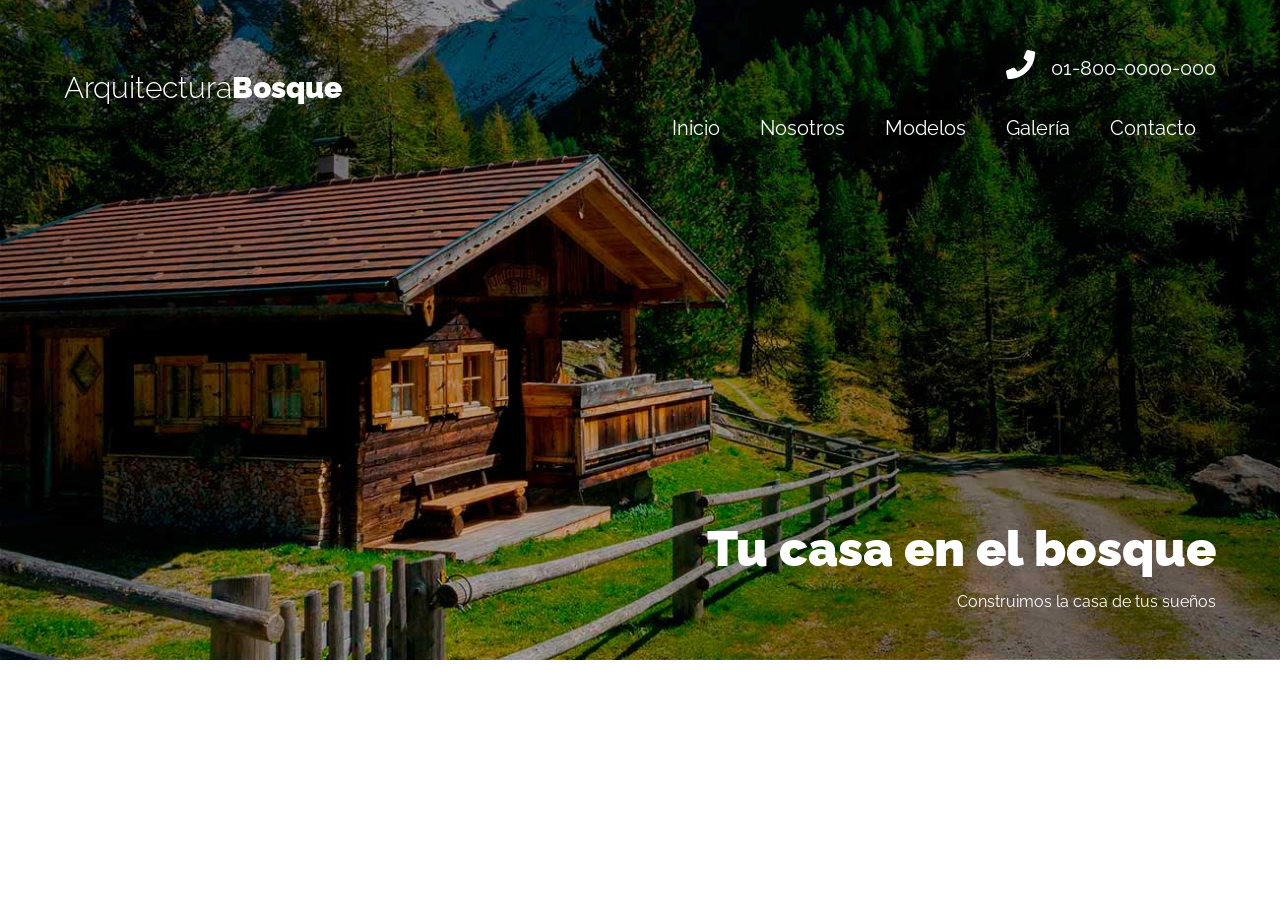
==== Project_07_Arquitectura/index.html @ 1b6adcfb "++ Project_7 - heading" ====
<!DOCTYPE html>
<html lang="en">
<head>
    <meta charset="UTF-8">
    <meta http-equiv="X-UA-Compatible" content="IE=edge">
    <meta name="viewport" content="width=device-width, initial-scale=1.0">
    <title>Arc PFFP</title>
    <link rel="preconnect" href="https://fonts.googleapis.com">
    <link rel="preconnect" href="https://fonts.gstatic.com" crossorigin>
    <link href="https://fonts.googleapis.com/css2?family=Raleway:wght@300;400;700;900&display=swap" rel="stylesheet">
    <link rel="stylesheet" href="./css/normalize.css">
    <link rel="stylesheet" href="./css/sytles.css">

</head>
<body>
    <header class="header">
        <clas class="contenedor contenido-header">
            <div class="barra">
                <div class="logo">
                    <h1 class="nombre-sitio">
                        Arquitectura<span>Bosque</span></h1>
                </div>
                <div class="contacto">
                    <a class="telefono" href="tel:01-800-0000-000">01-800-0000-000</a>
                    
                    <nav class="navegacion">
                        <a class="link" shref="#">Inicio</a>
                        <a class="link" shref="#">Nosotros</a>
                        <a class="link" shref="#">Modelos</a>
                        <a class="link" shref="#">Galería</a>
                        <a class="link" shref="#">Contacto</a>
                    </nav>
                </div>


            </div>
            <div class="slogan">
                <h1>Tu casa en el bosque</h1>
                <p>Construimos la casa de tus sueños</p>
            </div>
        </clas>
    </header>
    
</body>
</html>
---- Project_07_Arquitectura/css/sytles.css ----
:root{
    --blaco: #FFF;
    --negro: #111111;
    --gris: #343A40;

    --fuentePrincipal: 'Raleway', sans-serif;
}

html{
    font-size: 62.5%;
    box-sizing: border-box;
}

*,*:before,*:after{
    box-sizing: inherit;
}

body{
    font-family: var(--fuentePrincipal);
    font-size: 1.6rem;
    line-height: 1.8;

}

h1, h2, h3{
    font-weight: 900;
    margin: 1rem 0 4rem 0;
}

h1{
    font-size: 4.8rem;
}
h2{
    font-size: 5.8rem;
}
h3{
    font-size: 5rem;
}
a{
    text-decoration: none;
}
img {
    max-width: 100%;
    display: block;
}

.contenedor{
    max-width: 120rem;
    margin:0 auto;
    width: 90%;
}

.btn{
    color: var(--gris);
    background-color: var(--blanco);
    border: 1px solid var(--gris);
    padding: 0.5rem 2rem;
    transition: background-color 300ms;
}

.btn:hover{
    background-color: var(--grs);
    color: var(--blanco);
}

/** UTILIDADES **/
.text-center{
    text-align: center;
}

.mt-5{
    margin-top: 5rem;
}

/**************************************************************
*           HEADER
***************************************************************/
.header{
    min-height: 60rem;
    background-image: url('../img/hero.jpg');
    background-repeat: no-repeat;
    background-size: cover;
    background-position: bottom center;
    padding: 5rem 0;
}

.contenido-header{
    display: flex;
    flex-direction: column;
    height: calc(60rem - 4rem);
    justify-content: space-between;
    color: white
}

.nombre-sitio{
    font-weight: 300;
    text-align: center;
    font-size: 3rem;
}
@media(min-width: 768){
    .nombre-sitio{
        font-size: 5rem;
    }
}
.nombre-sitio span{
    font-weight: 900;
}


@media(min-width: 768px){
    .barra{
        display: flex;
        justify-content: space-between;
        align-items:center;
    }
}

.contacto{
    display:flex;
    flex-direction: column;
    align-items:center;
}
@media(min-width: 768px){
    .contacto{
        align-items: flex-end;
    }
}
.telefono{
    display:flex;
    gap: 0.5rem;
}

.telefono::before{
    content: '';
    width: 4rem;
    height: 4rem;
    background-image: url('../img/telefono.png');
    background-repeat: no-repeat;
    display: flex;
}


.header a{
    color: var(--blanco);
    font-size: 2rem;
}

.navegacion{
    display: flex;
    flex-direction: column;
    align-items: center;
    width: 100%;
    margin-top:1rem;
}

@media (min-width: 768px){
    .navegacion{
        flex-direction: row;
    }
}
.navegacion a{
    padding: 1rem 2rem;
    transition: background-color 300ms;
    width: 100%;
    text-align: center;
}

.navegacion a:hover{
    background-color: rgb(255 255 255 / .5);
    color: var(--negro);
}

.slogan{
    text-align: center;
}
@media(min-width:768px){
    .slogan{
        text-align: right;
    }
}

.slogan h1{
    font-size: 3rem;
    margin: 0;
}
@media(min-width:768px){
    .slogan h1{
        font-size: 5rem;
    }
}

.slogan p{
    margin: 0;
    line-height: 1;

}
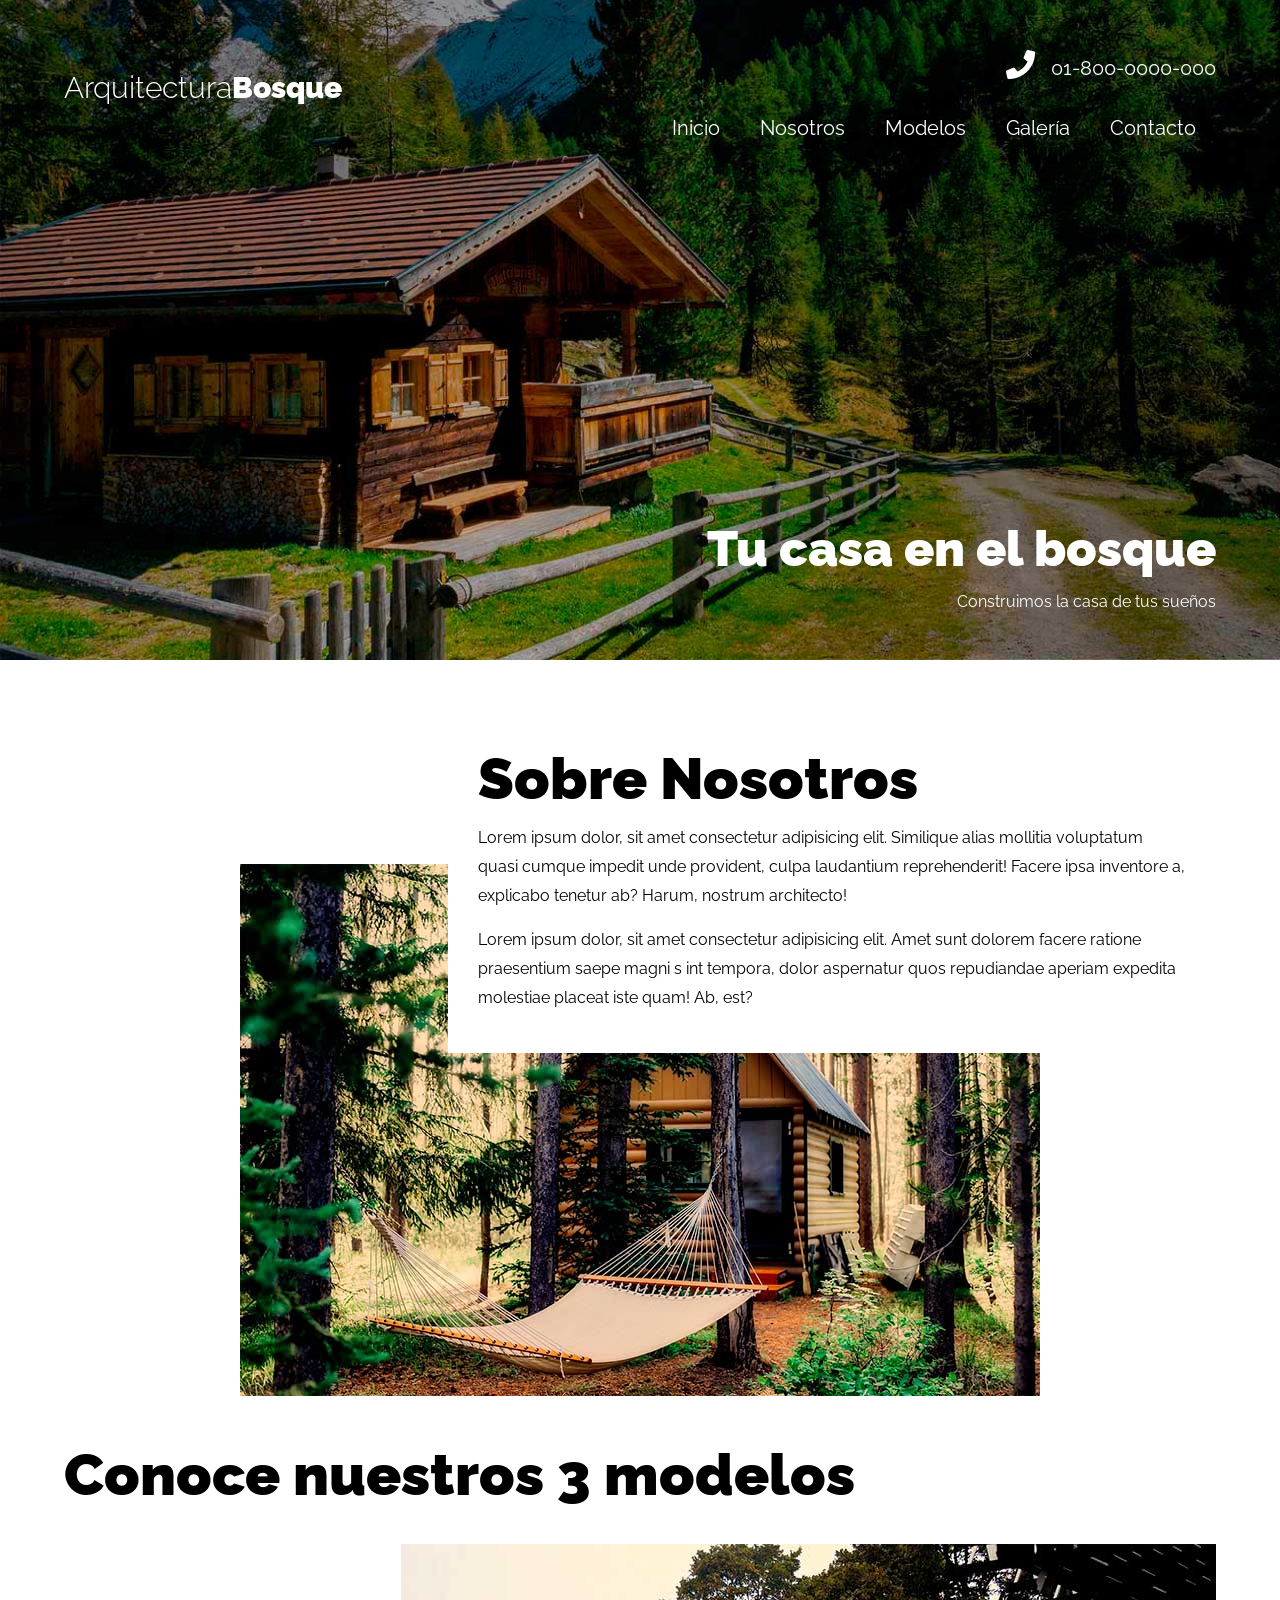
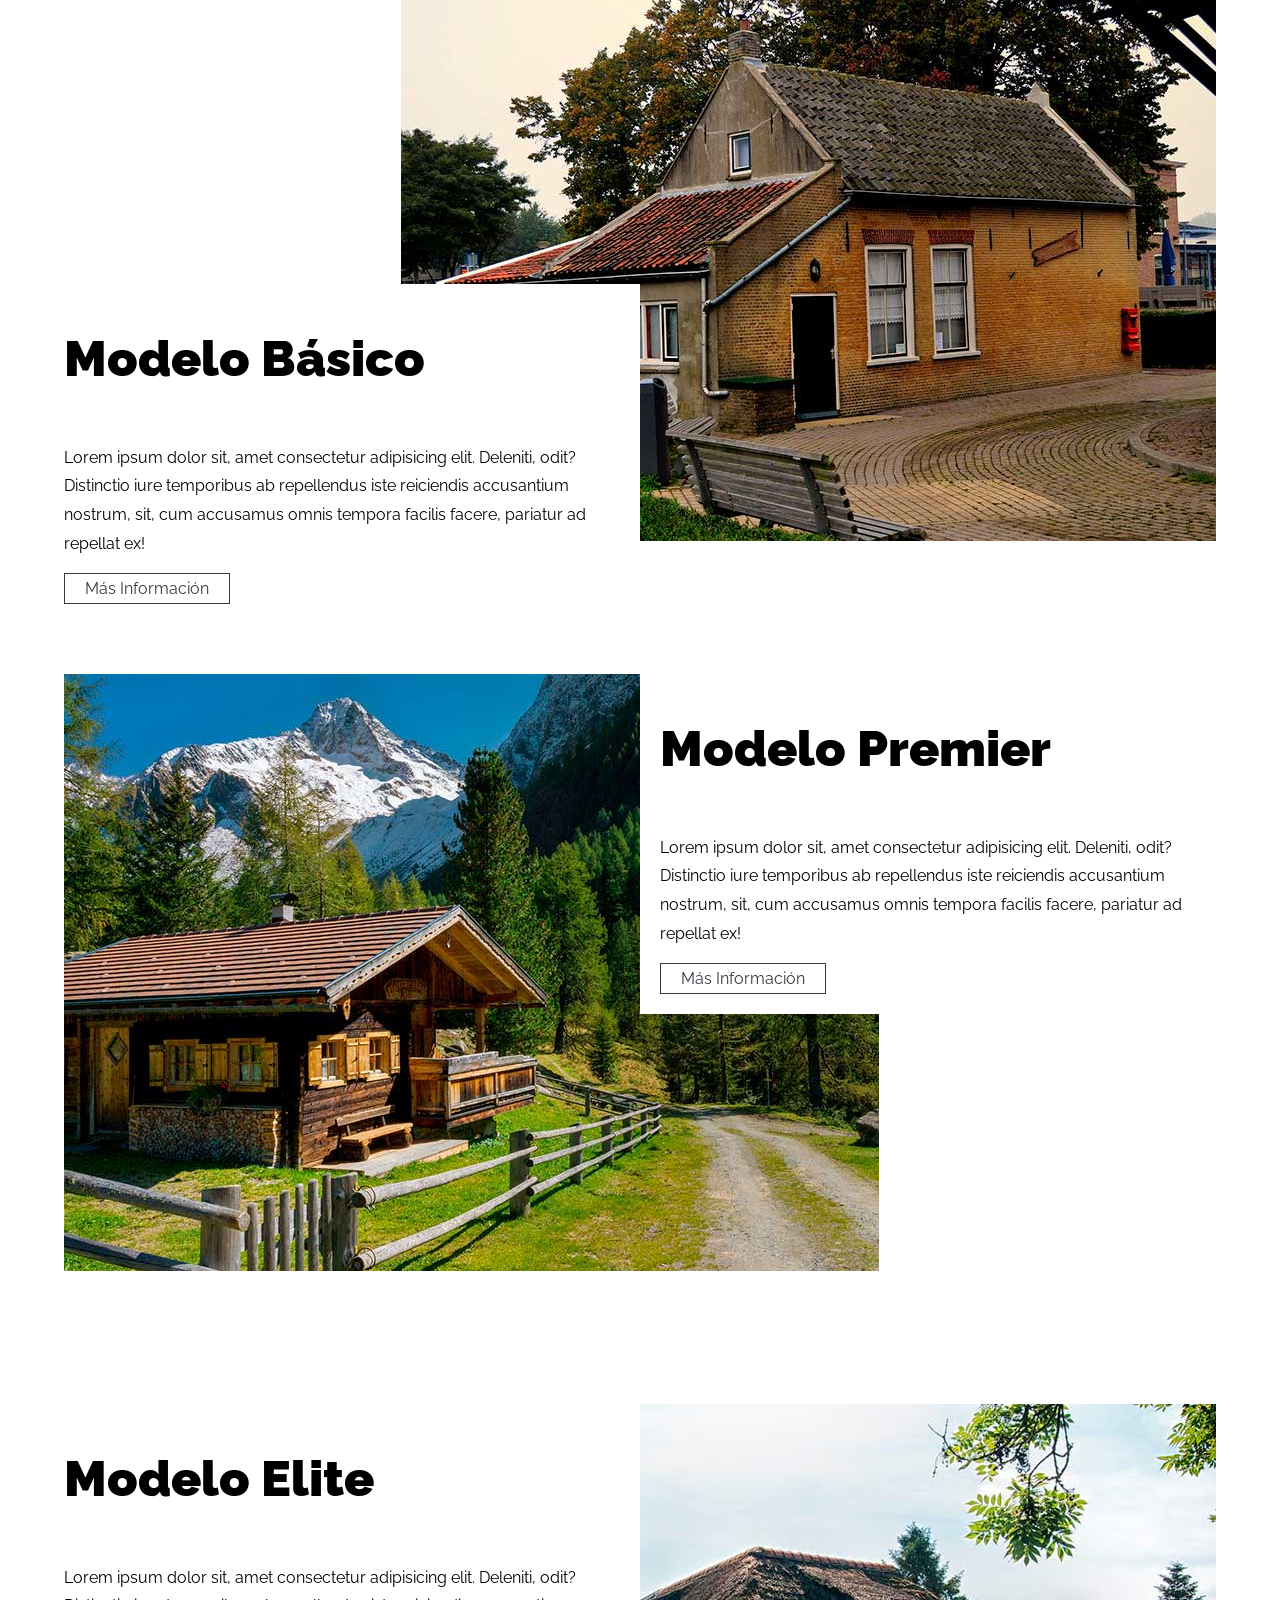
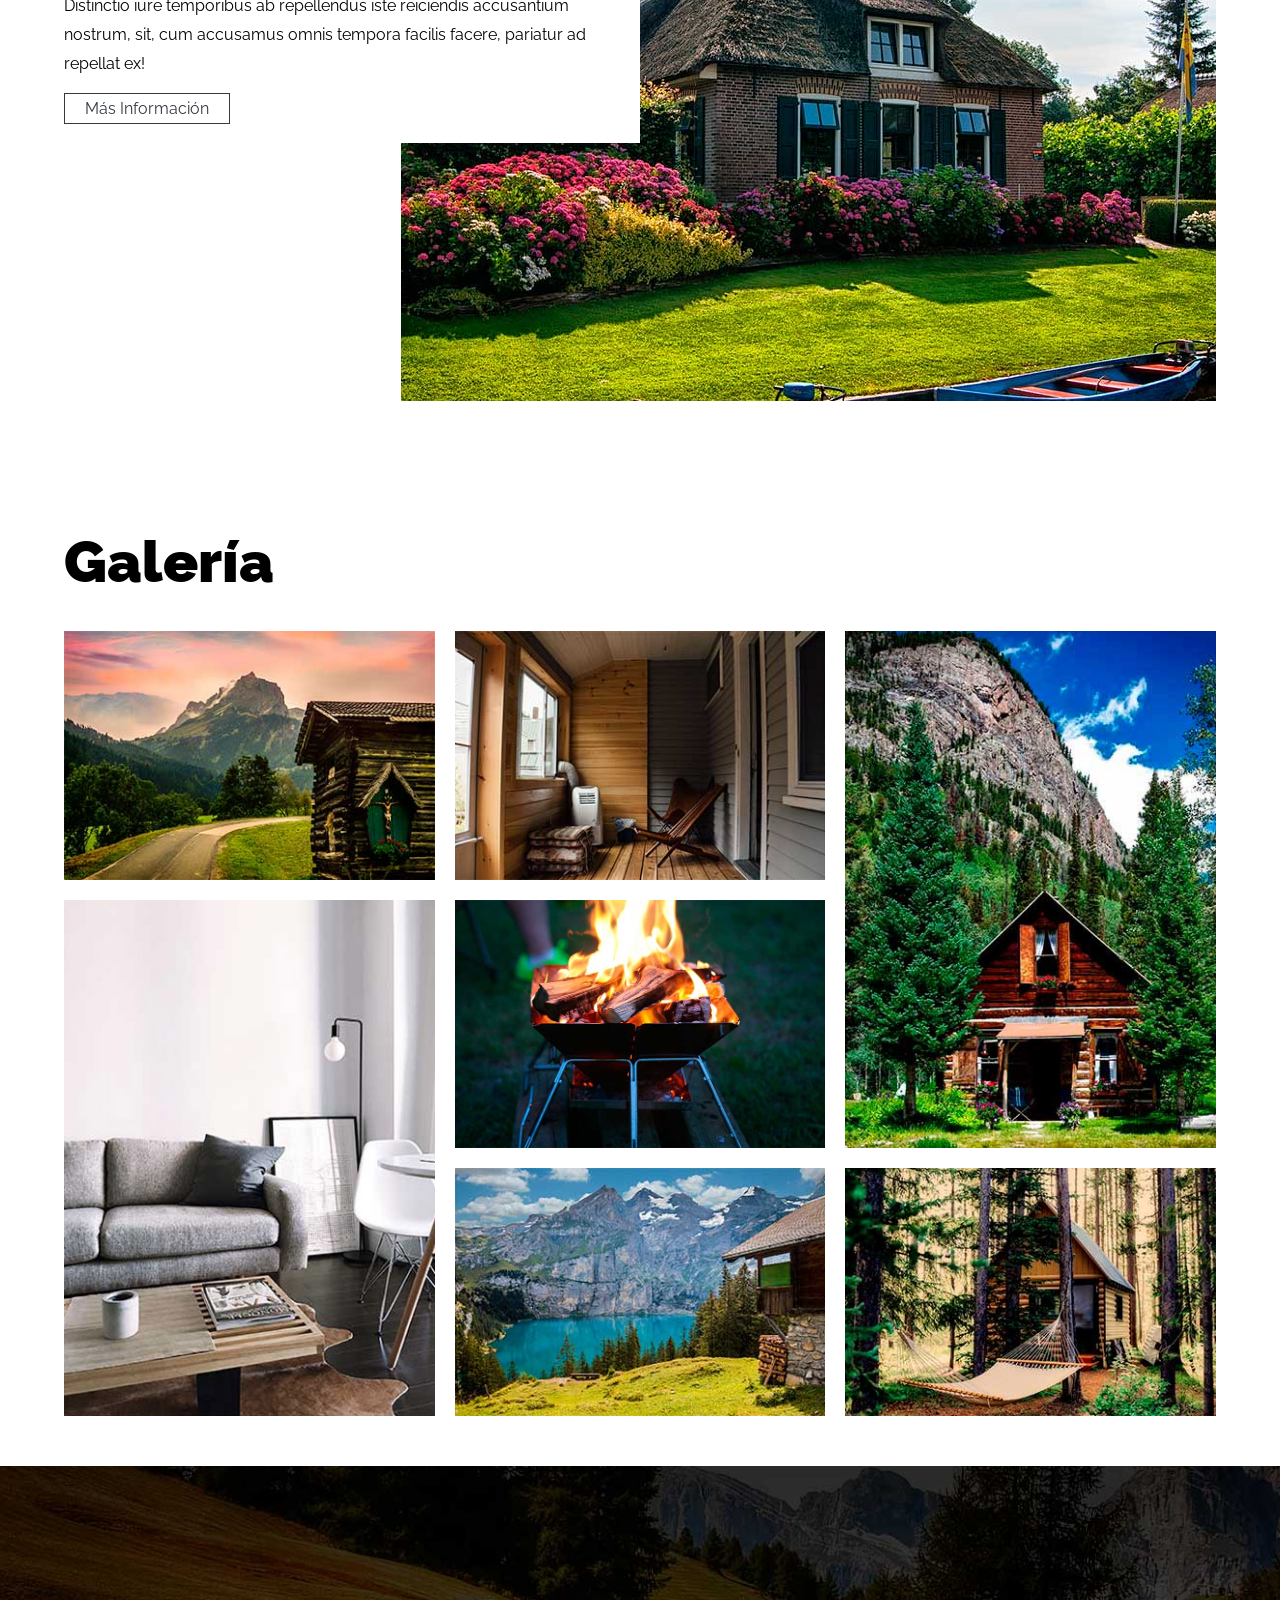
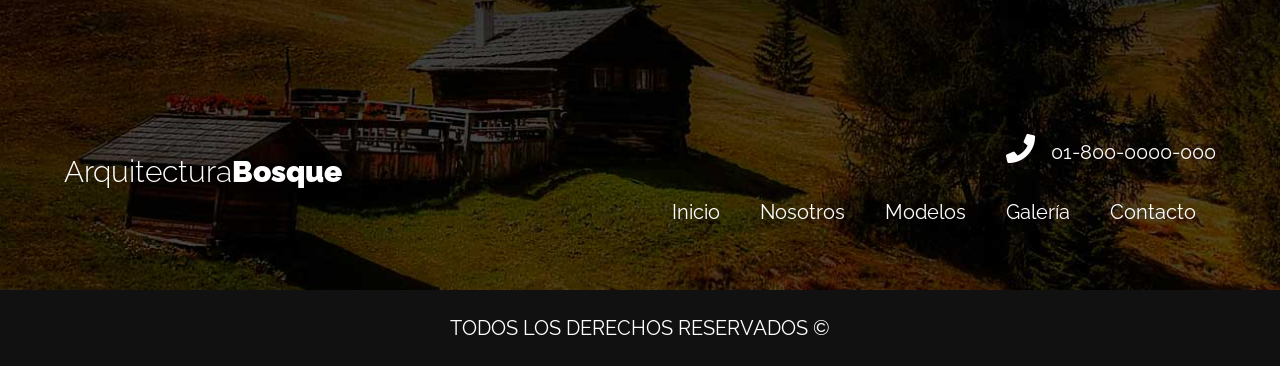
==== commit 48152e7c: "Proyecto_Arquitectura" ====
--- a/Project_07_Arquitectura/index.html
+++ b/Project_07_Arquitectura/index.html
@@ -31,8 +31,6 @@
                         <a class="link" shref="#">Contacto</a>
                     </nav>
                 </div>
-
-
             </div>
             <div class="slogan">
                 <h1>Tu casa en el bosque</h1>
@@ -40,6 +38,108 @@
             </div>
         </clas>
     </header>
+
+    <section class="contenedor mt-5 nosotros">
+        <div class="contenido-nosotros">
+            <h2>Sobre Nosotros</h2>
+            <p>
+                Lorem ipsum dolor, sit amet consectetur adipisicing elit. 
+                Similique alias mollitia voluptatum quasi cumque impedit 
+                unde provident, culpa laudantium reprehenderit! Facere ipsa 
+                inventore a, explicabo tenetur ab? Harum, nostrum architecto!
+            </p>
+
+            <p>
+                Lorem ipsum dolor, sit amet consectetur adipisicing elit. 
+                Amet sunt dolorem facere ratione praesentium saepe magni s
+                int tempora, dolor aspernatur quos repudiandae aperiam expedita
+                 molestiae placeat iste quam! Ab, est?
+            </p>
+        </div>
+    </section>
+
+    <main class="contenedor mt-5">
+        <h2>Conoce nuestros 3 modelos</h2>
+
+        <div class="modelo basico">
+            <div class="contenido-modelo">
+                <h3>Modelo Básico</h3>
+                <p>Lorem ipsum dolor sit, amet consectetur adipisicing elit. Deleniti, odit? Distinctio iure temporibus ab repellendus iste reiciendis accusantium nostrum, sit, cum accusamus omnis tempora facilis facere, pariatur ad repellat ex!</p>
+                <a href="#" class="btn">Más Información</a>
+            </div>
+        </div> <!--.modelo-->
+
+        <div class="modelo premier">
+            <div class="contenido-modelo">
+                <h3>Modelo Premier</h3>
+                <p>Lorem ipsum dolor sit, amet consectetur adipisicing elit. Deleniti, odit? Distinctio iure temporibus ab repellendus iste reiciendis accusantium nostrum, sit, cum accusamus omnis tempora facilis facere, pariatur ad repellat ex!</p>
+                <a href="#" class="btn">Más Información</a>
+            </div>
+        </div> <!--.modelo-->
+
+        <div class="modelo elite">
+            <div class="contenido-modelo">
+                <h3>Modelo Elite</h3>
+                <p>Lorem ipsum dolor sit, amet consectetur adipisicing elit. Deleniti, odit? Distinctio iure temporibus ab repellendus iste reiciendis accusantium nostrum, sit, cum accusamus omnis tempora facilis facere, pariatur ad repellat ex!</p>
+                <a href="#" class="btn">Más Información</a>
+            </div>
+        </div> <!--.modelo-->
+    </main>
+
+   <!-- GALERIA --> 
+   <section class="contenedor mt-5">
+        <h2>Galería</h2>
+
+        <div class="galeria">
+            <div class="imagen">
+                <img src="./img/imagen_1.jpg" alt="imagen_1">
+            </div>
+            <div class="imagen">
+                <img src="./img/imagen_2.jpg" alt="imagen_1">
+            </div>
+            <div class="imagen">
+                <img src="./img/imagen_3.jpg" alt="imagen_1">
+            </div>
+            <div class="imagen">
+                <img src="./img/imagen_4.jpg" alt="imagen_1">
+            </div>
+            <div class="imagen">
+                <img src="./img/imagen_5.jpg" alt="imagen_1">
+            </div>
+            <div class="imagen">
+                <img src="./img/imagen_6.jpg" alt="imagen_1">
+            </div>
+            <div class="imagen">
+                <img src="./img/imagen_7.jpg" alt="imagen_1">
+            </div>
+        </div>
+   </section>
+
+
+<!-- FOOTER -->
+   <footer class="footer mt-5">
+        <div class="contenedor">
+            <div class="barra">
+                <div class="logo">
+                    <h1 class="nombre-sitio">
+                        Arquitectura<span>Bosque</span></h1>
+                </div>
+                <div class="contacto">
+                    <a class="telefono" href="tel:01-800-0000-000">01-800-0000-000</a>
+                    
+                    <nav class="navegacion">
+                        <a class="link" shref="#">Inicio</a>
+                        <a class="link" shref="#">Nosotros</a>
+                        <a class="link" shref="#">Modelos</a>
+                        <a class="link" shref="#">Galería</a>
+                        <a class="link" shref="#">Contacto</a>
+                    </nav>
+                </div>
+            </div>
+        </div>
+        
+        <p class="copyright">TODOS LOS DERECHOS RESERVADOS &COPY;</p>
+   </footer>
     
 </body>
 </html>
--- a/Project_07_Arquitectura/css/sytles.css
+++ b/Project_07_Arquitectura/css/sytles.css
@@ -1,5 +1,5 @@
 :root{
-    --blaco: #FFF;
+    --blanco: #FFF;
     --negro: #111111;
     --gris: #343A40;
 
@@ -32,6 +32,7 @@
 }
 h2{
     font-size: 5.8rem;
+    line-height: 1;
 }
 h3{
     font-size: 5rem;
@@ -193,4 +194,205 @@
     margin: 0;
     line-height: 1;
 
+}
+
+/*******************************************************
+*********       NOSOTROS                        ********
+********************************************************/
+.nosotros{
+    display:grid;
+    grid-template-rows: repeat(2,1fr);
+    background-image: url('../img/nosotros.jpg');
+    background-repeat: no-repeat;
+    background-position: bottom center;
+}
+@media(min-width: 768px){
+    .nosotros{
+        grid-template-columns: repeat(3,1fr);
+    }
+}
+.contenido-nosotros{
+    background-color: white;
+    padding: 3rem;
+
+}
+
+@media(min-width: 768px){
+    .contenido-nosotros{
+        grid-column: 2/4;
+    }
+}
+
+.contenido-nosotros h2,
+.contenido-nosotros p{
+    margin-bottom: 1rem;
+}
+
+/*******************************************************
+**                   MODELOS                          **
+***********************************************************/
+.modelo{
+    display: grid;
+    grid-template-rows: repeat(2, 1fr);
+    background-repeat: no-repeat;
+    background-position: bottom center;
+    margin-bottom: 5rem;
+    background-repeat: no-repeat;
+    background-position: bottom center;
+}
+
+@media(min-width:768px){
+    .modelo{
+        grid-template-columns: repeat(2, 1fr);
+    }
+}
+
+.contenido-modelo{
+    padding: 5rem;
+    background-color: var(--blanco);
+}
+
+.basico{
+    background-image: url('../img/modelo_basico.jpg');
+}
+@media(min-width:768px){
+    .basico{
+        background-position: top right;
+    }
+    .basico .contenido-modelo{
+        grid-row:2/3;    
+        padding: 2rem 2rem 2rem 0;
+    }
+}
+
+.premier{
+    background-image: url('../img/modelo_premier.jpg');
+}
+@media(min-width:768px){
+    .premier{
+        background-position: top left;
+    }
+    .premier .contenido-modelo{
+        grid-row:1/2;
+        grid-column: 2/3;    
+        padding: 2rem 0rem 2rem 2rem;
+    }
+}
+
+
+.elite{
+    background-image: url('../img/modelo_elite.jpg');
+}
+@media(min-width:768px){
+    .elite{
+        background-position: top right;
+    }
+    .elite .contenido-modelo{
+        grid-row:1/2;    
+        grid-column: 1/2;
+        padding: 2rem 2rem 2rem 0;
+    }
+}
+
+
+/*******************************************************
+**                   GALERIA                          **
+*********************************************************/
+.galeria{
+    display: grid;
+    grid-template-columns: repeat(2,1fr);
+    grid-template-rows: repeat(5,1fr);
+    gap: 2rem;
+}
+
+.galeria img{
+    object-fit: cover;
+    height: 100%;
+}
+.galeria .imagen:nth-child(2){
+    grid-row:1/3;
+    grid-column: 2/3;
+}´
+
+.galeria .imagen:nth-child(3){
+    grid-row: 3/5;
+    grid-column: 2/3
+}
+
+.galeria .imagen:nth-child(6){
+    grid-row: 2/4 ;
+    grid-column: 1/2;
+}
+
+@media(min-width: 768px){
+    .galeria{
+        grid-template-columns: unset;
+        grid-template-rows: unset;
+        display: grid;
+        grid-template-columns: repeat(3,1fr);
+        grid-template-rows: repeat(3,1fr);
+        gap: 2rem;
+    }
+
+    .galeria .imagen:nth-child(2){
+        grid-row:2/4;
+        grid-column: 1/2;
+    }
+
+    .galeria .imagen:nth-child(3){
+        grid-row:1/2;
+        grid-column: 2/3;
+    }
+
+    .galeria .imagen:nth-child(4){
+        grid-row:2/3;
+        grid-column: 2/3;
+    }
+
+    .galeria .imagen:nth-child(5){
+        grid-row:3/4;
+        grid-column: 2/3;
+    }
+    
+    
+    .galeria .imagen:nth-child(6){
+        grid-row:1/3;
+        grid-column: 3/4;
+    }
+
+    .galeria .imagen:nth-child(7){
+        grid-row:3/4;
+        grid-column: 3/4;
+    }
+}
+
+/*******************************************************
+**                   FOOTER                          **
+*********************************************************/
+.footer{
+    height: 50rem;
+    background-image: url('../img/footer_bg.jpg');
+    background-repeat: no-repeat;
+    background-position: center center;
+    background-size: cover;
+
+    display:flex;
+    flex-direction: column;
+    justify-content: flex-end;
+
+    color: var(--blanco);
+}
+
+.footer a{
+    color: var(--blanco);
+    font-size: 2rem;
+}
+
+.footer p{
+    display: block;
+    text-align: center;
+    background-color: var(--negro);
+    font-size: 2rem;
+    margin: 5rem 0 0 0;
+    padding: 2rem;
 }
